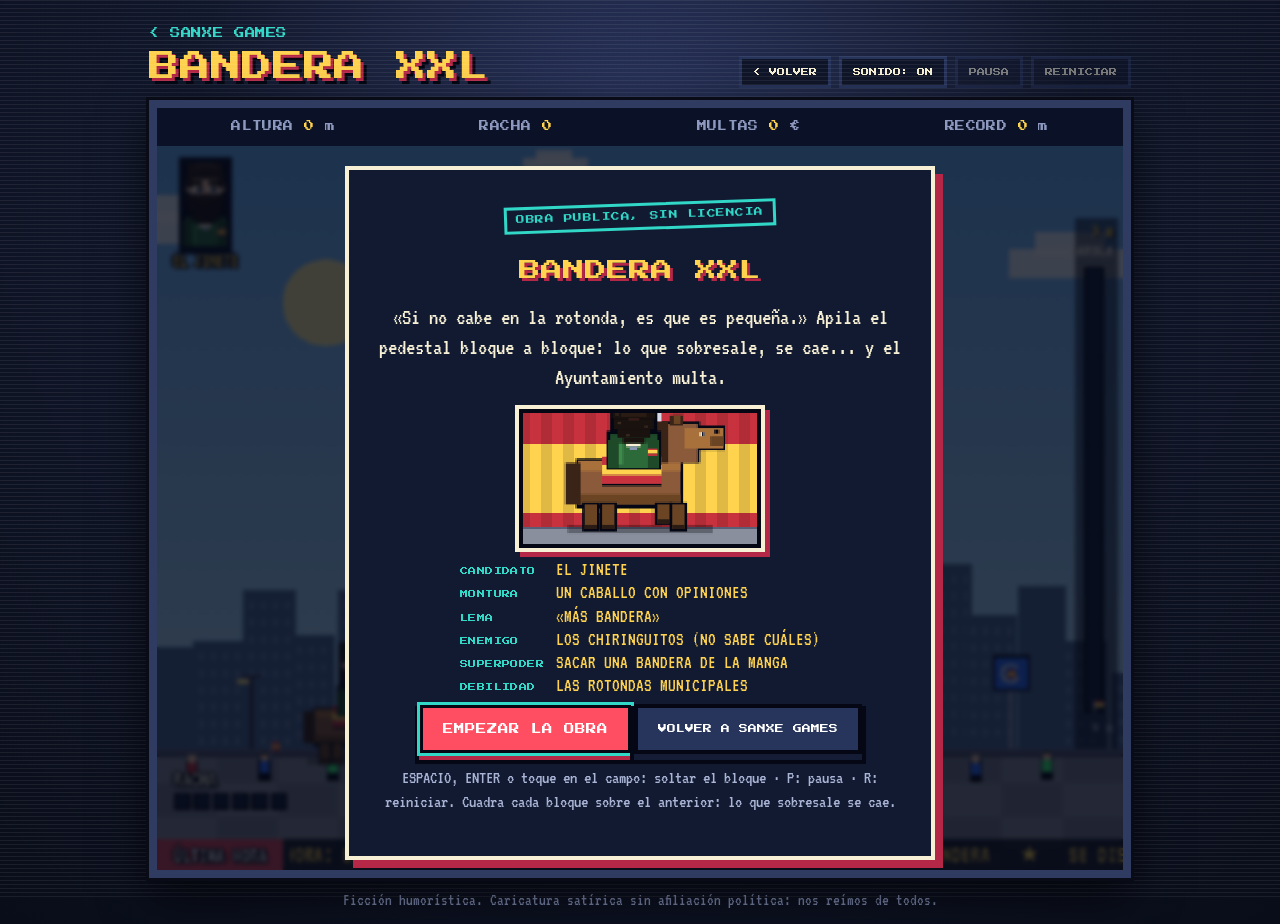
==== bandera-xxl/index.html @ f1ae3667 "Navbar: replace HI-SCORE with an anonymous unique-visitors counter (Worker /hit + /visits) Co-Author" ====
<!doctype html>
<html lang="es">
<head>
  <meta charset="UTF-8">
  <meta name="viewport" content="width=device-width, initial-scale=1.0, viewport-fit=cover">
  <meta name="theme-color" content="#0b1021">
  <link rel="canonical" href="https://sanxegames.es/bandera-xxl/">
  <meta name="description" content="Bandera XXL: apila el pedestal más alto de la plaza para izar la bandera más grande del país. Juego de sátira política gratis en el navegador.">
  <title>Bandera XXL — Sanxe Games</title>
  <link rel="icon" href="../favicon.svg" type="image/svg+xml">
  <link rel="preload" href="../assets/fonts/PressStart2P-latin.woff2" as="font" type="font/woff2" crossorigin>
  <link rel="stylesheet" href="style.css?v=2">
</head>
<body>
  <main class="cabinet">
    <header>
      <div>
        <a class="back" href="../">&lt; SANXE GAMES</a>
        <h1>BANDERA XXL</h1>
      </div>
      <div class="toolbar" aria-label="Opciones de partida">
        <a class="small-button back-button" href="../" aria-label="Volver a Sanxe Games">&lt; VOLVER</a>
        <button id="sound" class="small-button" aria-label="Activar o desactivar sonido" aria-pressed="true">SONIDO: ON</button>
        <button id="pause" class="small-button" disabled>PAUSA</button>
        <button id="restart" class="small-button" disabled>REINICIAR</button>
      </div>
    </header>

    <section class="screen" aria-label="Videojuego Bandera XXL">
      <div class="hud">
        <span>ALTURA <b id="alt">0</b> m</span>
        <span>RACHA <b id="perf">0</b></span>
        <span>MULTAS <b id="fine">0</b> €</span>
        <span>RÉCORD <b id="best">0</b> m</span>
      </div>
      <p id="game-status" class="sr-only" role="status" aria-live="polite">Partida preparada.</p>
      <canvas id="game" width="800" height="600" tabindex="0" aria-label="Área de juego" aria-describedby="game-help">Tu navegador necesita admitir Canvas para ejecutar el juego.</canvas>
      <div id="overlay" class="overlay" aria-live="polite">
        <div class="panel">
          <p class="stamp" id="overlay-stamp">SÁTIRA PIXELADA</p>
          <h2 id="overlay-title">BANDERA XXL</h2>
          <p id="overlay-text"></p>
          <div id="overlay-extra"></div>
          <div id="overlay-actions" class="actions"></div>
          <p id="game-help" class="keys">ESPACIO, ENTER o toque en el campo: soltar el bloque · P: pausa · R: reiniciar. Cuadra cada bloque sobre el anterior: lo que sobresale se cae.</p>
        </div>
      </div>
    </section>

    <nav class="dpad one" aria-label="Controles táctiles">
      <button id="drop" aria-label="Soltar bloque">SOLTAR</button>
    </nav>

    <footer>Ficción humorística. Caricatura satírica sin afiliación política: nos reímos de todos.</footer>
  </main>
  <script src="audio.js?v=2"></script>
  <script src="../assets/scores.js?v=4"></script>
  <script src="game.js?v=4"></script>
</body>
</html>
---- bandera-xxl/style.css ----
@font-face{font-family:"Press Start 2P";src:url(../assets/fonts/PressStart2P-latin.woff2) format("woff2");font-display:swap}
@font-face{font-family:"VT323";src:url(../assets/fonts/VT323-latin.woff2) format("woff2");font-display:swap}
:root{color-scheme:dark;--ink:#f7f0d5;--red:#ff4d61;--red-d:#b52746;--cyan:#31d7c7;--yellow:#ffd34e;--yellow-d:#d9992a;--navy:#101629;--deep:#050814;--line:#27345b;--px:"Press Start 2P",ui-monospace,"Courier New",monospace;--term:"VT323","Courier New",monospace}
*{box-sizing:border-box}
.sr-only{position:absolute;width:1px;height:1px;padding:0;margin:-1px;overflow:hidden;clip:rect(0,0,0,0);white-space:nowrap;border:0}
body{margin:0;min-height:100vh;display:grid;place-items:center;overflow-x:hidden;background:radial-gradient(circle at 50% 15%,#29345c 0,#11172b 44%,#090d19 100%);color:var(--ink);font:400 1.35rem/1.3 var(--term)}
body::before{content:"";position:fixed;inset:0;pointer-events:none;opacity:.14;background:repeating-linear-gradient(0deg,transparent 0 3px,#fff 4px)}
.cabinet{width:min(100%,1030px);padding:18px 24px 12px}
header{display:flex;justify-content:space-between;align-items:end;gap:12px;margin-bottom:12px}
.back{display:inline-block;margin-bottom:10px;color:var(--cyan);text-decoration:none;font:400 clamp(.5rem,1.4vw,.65rem)/1 var(--px);letter-spacing:.06em}
.back:hover,.back:focus-visible{color:var(--yellow)}
h1{margin:0;color:var(--yellow);font:400 clamp(1rem,3.6vw,1.9rem)/1.3 var(--px);letter-spacing:.03em;text-shadow:3px 3px 0 var(--red-d),6px 6px 0 var(--deep)}
.toolbar{display:flex;justify-content:center;flex-wrap:wrap;gap:8px}
button:disabled{opacity:.45;cursor:default}
button:focus-visible,a:focus-visible,canvas:focus-visible{outline:3px solid var(--cyan);outline-offset:3px}
.small-button{border:3px solid var(--line);background:var(--navy);color:var(--ink);padding:9px 11px;font:400 .5rem/1 var(--px);cursor:pointer}
.small-button:hover:not(:disabled){border-color:var(--cyan);color:var(--cyan)}
.screen{position:relative;width:100%;margin-inline:auto;border:8px solid #303b61;outline:3px solid #090c17;box-shadow:0 16px 45px #000a,inset 0 0 30px #000;background:#0b1021}
.hud{min-height:38px;display:flex;justify-content:space-around;align-items:center;gap:8px;padding:8px 6px;background:#0b1126;color:#8d99be;font:400 clamp(.45rem,1.35vw,.62rem)/1 var(--px);letter-spacing:.04em;white-space:nowrap}
.hud b{color:var(--yellow);font-weight:400}
#lost{color:var(--red)}
canvas{display:block;width:100%;height:auto;image-rendering:pixelated;image-rendering:crisp-edges;background:#0b1021;touch-action:none}
.overlay{position:absolute;inset:38px 0 0;display:grid;place-items:safe center;overflow:auto;padding:20px;background:#050916c2;backdrop-filter:blur(2px)}
.overlay.hidden{display:none}
.panel{width:min(100%,590px);padding:clamp(16px,3vw,30px);text-align:center;background:#111a31;border:4px solid var(--ink);box-shadow:8px 8px 0 var(--red-d)}
.panel h2{margin:12px 0 16px;font:400 clamp(.9rem,3.2vw,1.35rem)/1.5 var(--px);color:var(--yellow);text-shadow:3px 3px 0 var(--red-d)}
.panel p{margin:0 0 12px;line-height:1.3;font-size:1.45rem}
.stamp{display:inline-block;margin:0;padding:6px 9px;color:var(--cyan);border:3px solid var(--cyan);transform:rotate(-2deg);font:400 .55rem/1 var(--px)!important;letter-spacing:.06em}
[hidden]{display:none!important}
.keys{color:#aab4d5;font-size:1.15rem!important}
footer{margin-top:12px;text-align:center;color:#7782a7;font-size:1.05rem}
@media (hover:none),(max-width:760px){body{place-items:start center}.touch{display:grid}.cabinet{padding:10px}.screen{border-width:4px}}
@media (max-width:760px){header{flex-direction:column;align-items:center;gap:8px;text-align:center}.overlay{position:fixed;inset:0;z-index:2;padding:16px}}
@media (max-width:520px){.hud{font-size:.42rem;letter-spacing:0;padding:8px 2px}.small-button{padding:7px}}
@media (max-height:520px){.cabinet{padding:6px 10px}header{flex-direction:row;align-items:center;margin-bottom:6px}.back,footer{display:none}}
@media (prefers-reduced-motion:reduce){*,*::before,*::after{animation-duration:.001ms!important;transition-duration:.001ms!important}}

/* Acciones, mapa, estrellas y titulares */
.actions{display:flex;flex-wrap:wrap;gap:10px;justify-content:center;margin:12px 0 16px}
.btn{padding:14px 20px;border:0;background:var(--red);color:#fff;font:400 .66rem/1.3 var(--px);cursor:pointer;box-shadow:0 0 0 4px var(--deep),0 6px 0 4px var(--red-d),0 6px 0 8px var(--deep)}
.btn:hover{background:#ff7384}
.btn:active{transform:translateY(4px);box-shadow:0 0 0 4px var(--deep),0 2px 0 4px var(--red-d),0 2px 0 8px var(--deep)}
.btn.secondary{background:#27345b;box-shadow:0 0 0 4px var(--deep),0 6px 0 4px #151d36,0 6px 0 8px var(--deep);font-size:.55rem}
.btn.secondary:hover{background:#3b4a7a}
.stars{display:flex;justify-content:center;gap:10px;margin:6px 0 10px}
.star{display:inline-block;width:26px;height:26px;background:#27345b;clip-path:polygon(50% 0,62% 36%,100% 38%,70% 60%,80% 100%,50% 76%,20% 100%,30% 60%,0 38%,38% 36%)}
.star.on{background:var(--yellow)}
.headline{margin:8px 0 14px;padding:12px 14px;border:3px dashed #3b4a7a;background:#0b1126;text-align:left}
.headline b{display:block;margin-bottom:6px;color:var(--cyan);font:400 .5rem/1 var(--px);letter-spacing:.08em}
.headline small{display:block;margin-top:4px;color:#aab4d5;font-size:1.25rem}
.ficha{display:flex;gap:16px;align-items:center;justify-content:center;margin:6px 0 14px;text-align:left}
.ficha canvas{flex:none;width:112px;height:140px;image-rendering:pixelated;border:4px solid var(--ink);box-shadow:4px 4px 0 var(--red-d);background:#16224a}
.ficha dl{margin:0;display:grid;gap:1px}
.ficha dt{font:400 .5rem/1.4 var(--px);color:var(--cyan);margin-top:5px;letter-spacing:.06em}
.ficha dd{margin:0;font-size:1.3rem;line-height:1.05;color:var(--yellow)}
@media (max-width:480px){.ficha{flex-direction:column}.ficha dl{text-align:center}}
.map{display:grid;grid-template-columns:repeat(4,minmax(0,1fr));gap:10px;margin:12px 0}
.tile{display:grid;gap:4px;justify-items:center;padding:10px 6px;border:3px solid var(--line);background:#0b1126;color:var(--ink);font:inherit;cursor:pointer}
.tile b{font:400 1rem/1 var(--px);color:var(--yellow)}
.tile span{font:400 .38rem/1.5 var(--px);color:#aab4d5;min-height:3em;display:grid;align-items:center}
.tile .stars{margin:0;gap:4px}.tile .star{width:14px;height:14px}
.tile:hover:not(:disabled){border-color:var(--yellow)}
.tile.locked{opacity:.4;cursor:default}
.touch{display:none;grid-template-columns:1fr;gap:8px;margin-top:13px}
.touch button{min-height:60px;border:3px solid #3b4a7a;background:#18213e;color:#fff;font:400 .6rem/1 var(--px);touch-action:none;user-select:none;-webkit-user-select:none}
.touch button.on{background:#27345b;transform:translateY(2px)}
.touch .up{background:var(--red-d);border-color:var(--red);min-height:78px;font-size:.85rem}
.touch-hint{display:none;margin:8px 0 0;text-align:center;color:#8d99be;font-size:1.15rem}
canvas{cursor:pointer}
@media (hover:none),(max-width:760px){.touch{display:grid}.touch-hint{display:block}}
@media (max-width:520px){.map{grid-template-columns:repeat(2,minmax(0,1fr))}.btn{font-size:.55rem;padding:12px 14px}}

.back-button{display:inline-block;text-decoration:none}
.back-button:hover,.back-button:focus-visible{border-color:var(--cyan);color:var(--cyan)}
.tile .rec{font:400 .4rem/1.4 var(--px);color:var(--green,#3cff7a);font-style:normal}

canvas{cursor:crosshair;touch-action:none}
.tile .rec{font:400 .4rem/1.4 var(--px);color:#3cff7a;font-style:normal}
.modes{display:grid;gap:10px;margin:10px 0 6px}
.mode-note{margin:0 0 6px;color:#aab4d5;font-size:1.2rem}

/* Tildes sobre mayúsculas: Press Start 2P las dibuja con altura de minúscula, así que se pintan aparte */
.ac{position:relative;display:inline-block}
.ac::after{content:"";position:absolute;left:calc(50% - .02em);top:-.17em;width:.2em;height:.13em;background:currentColor;transform:skewX(-50deg)}
.ac.n::after{left:calc(50% - .17em);width:.14em;height:.12em;transform:none;box-shadow:.2em -.09em 0 currentColor}
.ac.u::after{left:calc(50% - .21em);width:.14em;height:.14em;transform:none;box-shadow:.28em 0 0 currentColor}

.dpad{display:none;grid-template-columns:repeat(4,1fr);gap:8px;margin-top:13px}
.dpad button{min-height:62px;border:3px solid #3b4a7a;background:#18213e;color:#fff;font:400 1rem/1 var(--px);touch-action:none;user-select:none;-webkit-user-select:none}
.dpad button:active,.dpad button.on{background:#27345b;transform:translateY(2px)}
@media (hover:none),(max-width:760px){.dpad{display:grid}}
.dpad.one{grid-template-columns:1fr}
.dpad.one button{min-height:74px;font-size:1.1rem;background:#7a1f31;border-color:#ff4d61}

/* Cartel de título, ficha y acta del Ayuntamiento */
.ficha{flex-direction:column;gap:8px;margin:2px 0 8px}
.ficha canvas{width:min(100%,250px);height:auto;aspect-ratio:176/104;border:4px solid var(--ink);box-shadow:5px 5px 0 var(--red-d);background:#c8323f}
.ficha dl{display:grid;grid-template-columns:auto 1fr;gap:3px 12px;text-align:left;align-items:baseline;max-width:100%}
.ficha dt{margin:0}
.ficha dd{font-size:1.2rem}
.overlay.side{place-items:safe center end;background:linear-gradient(90deg,#0500 0,#05091699 55%,#050916d0 100%);backdrop-filter:none}
.overlay.side .panel{width:min(100%,370px);padding:16px 18px}
.overlay.side .panel h2{font-size:.82rem;margin:10px 0 12px}
.acta{position:relative;margin:6px 0 10px;padding:12px 12px 14px;text-align:left;background:#efe6c8;color:#1a2038;border:3px solid #050814;box-shadow:4px 4px 0 #050814;background-image:repeating-linear-gradient(0deg,transparent 0 21px,#d9cfa8 22px)}
.acta b{display:block;margin-bottom:8px;font:400 .48rem/1.5 var(--px);color:#7a1f31;letter-spacing:.04em}
.acta dl{margin:0;display:grid;grid-template-columns:auto 1fr;gap:1px 10px}
.acta dt{font:400 .4rem/2 var(--px);color:#53597a}
.acta dd{margin:0;font-size:1.25rem;line-height:1.1;color:#1a2038}
.acta u{text-decoration:none;font-weight:700;color:#b52746}
.acta .sello{position:absolute;right:8px;bottom:10px;transform:rotate(-12deg);padding:5px 8px;border:3px solid #c8323f;color:#c8323f;font:400 .6rem/1 var(--px);opacity:.82;font-style:normal;background:#efe6c855}
@media (max-width:760px){.overlay.side{place-items:safe center}.overlay.side .panel{width:min(100%,420px)}}
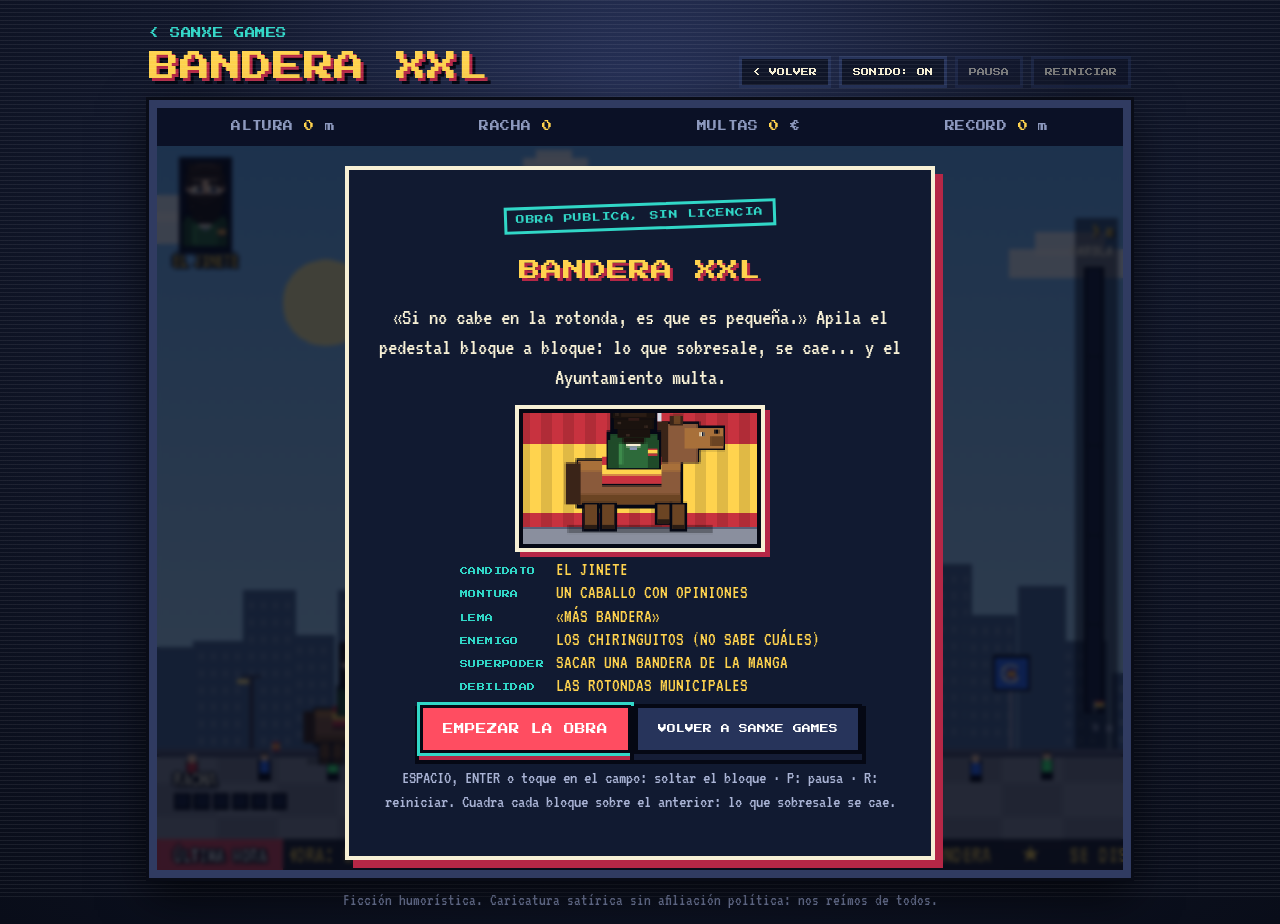
==== commit 31fb4beb: "Virality kit: share card + challenge links, per-game OG images/meta, fullscreen mode for mobile, ano" ====
--- a/bandera-xxl/index.html
+++ b/bandera-xxl/index.html
@@ -7,9 +7,23 @@
   <link rel="canonical" href="https://sanxegames.es/bandera-xxl/">
   <meta name="description" content="Bandera XXL: apila el pedestal más alto de la plaza para izar la bandera más grande del país. Juego de sátira política gratis en el navegador.">
   <title>Bandera XXL — Sanxe Games</title>
+  <meta property="og:type" content="website">
+  <meta property="og:site_name" content="Sanxe Games">
+  <meta property="og:locale" content="es_ES">
+  <meta property="og:title" content="Bandera XXL — Sanxe Games">
+  <meta property="og:description" content="Bandera XXL: apila el pedestal más alto de la plaza para izar la bandera más grande del país. Juego de sátira política gratis en el navegador.">
+  <meta property="og:url" content="https://sanxegames.es/bandera-xxl/">
+  <meta property="og:image" content="https://sanxegames.es/assets/og/bandera-xxl.png">
+  <meta property="og:image:width" content="1200">
+  <meta property="og:image:height" content="630">
+  <meta name="twitter:card" content="summary_large_image">
+  <meta name="twitter:title" content="Bandera XXL — Sanxe Games">
+  <meta name="twitter:description" content="Bandera XXL: apila el pedestal más alto de la plaza para izar la bandera más grande del país. Juego de sátira política gratis en el navegador.">
+  <meta name="twitter:image" content="https://sanxegames.es/assets/og/bandera-xxl.png">
   <link rel="icon" href="../favicon.svg" type="image/svg+xml">
   <link rel="preload" href="../assets/fonts/PressStart2P-latin.woff2" as="font" type="font/woff2" crossorigin>
   <link rel="stylesheet" href="style.css?v=2">
+  <link rel="stylesheet" href="../assets/mobile.css?v=1">
 </head>
 <body>
   <main class="cabinet">
@@ -54,7 +68,8 @@
     <footer>Ficción humorística. Caricatura satírica sin afiliación política: nos reímos de todos.</footer>
   </main>
   <script src="audio.js?v=2"></script>
-  <script src="../assets/scores.js?v=4"></script>
+  <script src="../assets/scores.js?v=6"></script>
+  <script src="../assets/mobile.js?v=1"></script>
   <script src="game.js?v=4"></script>
 </body>
 </html>
--- a/assets/mobile.css
+++ b/assets/mobile.css
@@ -0,0 +1,18 @@
+/* Sanxe Games — pantalla completa y ayudas para móvil (compartido por todos los juegos) */
+#fs{display:none}
+@media (hover:none),(max-width:760px){#fs{display:inline-block}}
+.fs-exit{display:none}
+.rot-hint{display:none;margin:0 0 10px;color:#8d99be;font:400 1.15rem/1.2 "VT323",monospace;text-align:center}
+@media (hover:none) and (orientation:portrait){.rot-hint{display:block}}
+body.fs{overflow:hidden}
+body.fs .cabinet{position:fixed;inset:0;z-index:50;width:100vw;max-width:none;height:100dvh;margin:0;padding:4px;display:flex;flex-direction:column;background:#050814}
+body.fs header,body.fs footer,body.fs .sgs-reto-banner,body.fs .rot-hint{display:none!important}
+body.fs .screen{flex:1 1 auto;min-height:0;margin:0;display:flex;flex-direction:column;align-items:center;border-width:3px}
+body.fs .screen .hud{align-self:stretch;flex:0 0 auto}
+body.fs .screen canvas{flex:0 0 auto;margin:auto}
+body.fs .dpad,body.fs .touch{flex:0 0 auto;margin-top:4px}
+body.fs .dpad button,body.fs .touch button{min-height:52px}
+body.fs .fs-exit{display:block;position:fixed;top:8px;right:8px;z-index:60;padding:8px 10px;border:3px solid #3b4a7a;background:#0b1126d9;color:#f7f0d5;font:400 .5rem/1 "Press Start 2P",monospace;cursor:pointer}
+body.fs .overlay{position:absolute}
+body.fs .screen .hud{padding-right:92px}
+body.fs .screen{width:100%!important;max-width:none!important;margin:0!important}
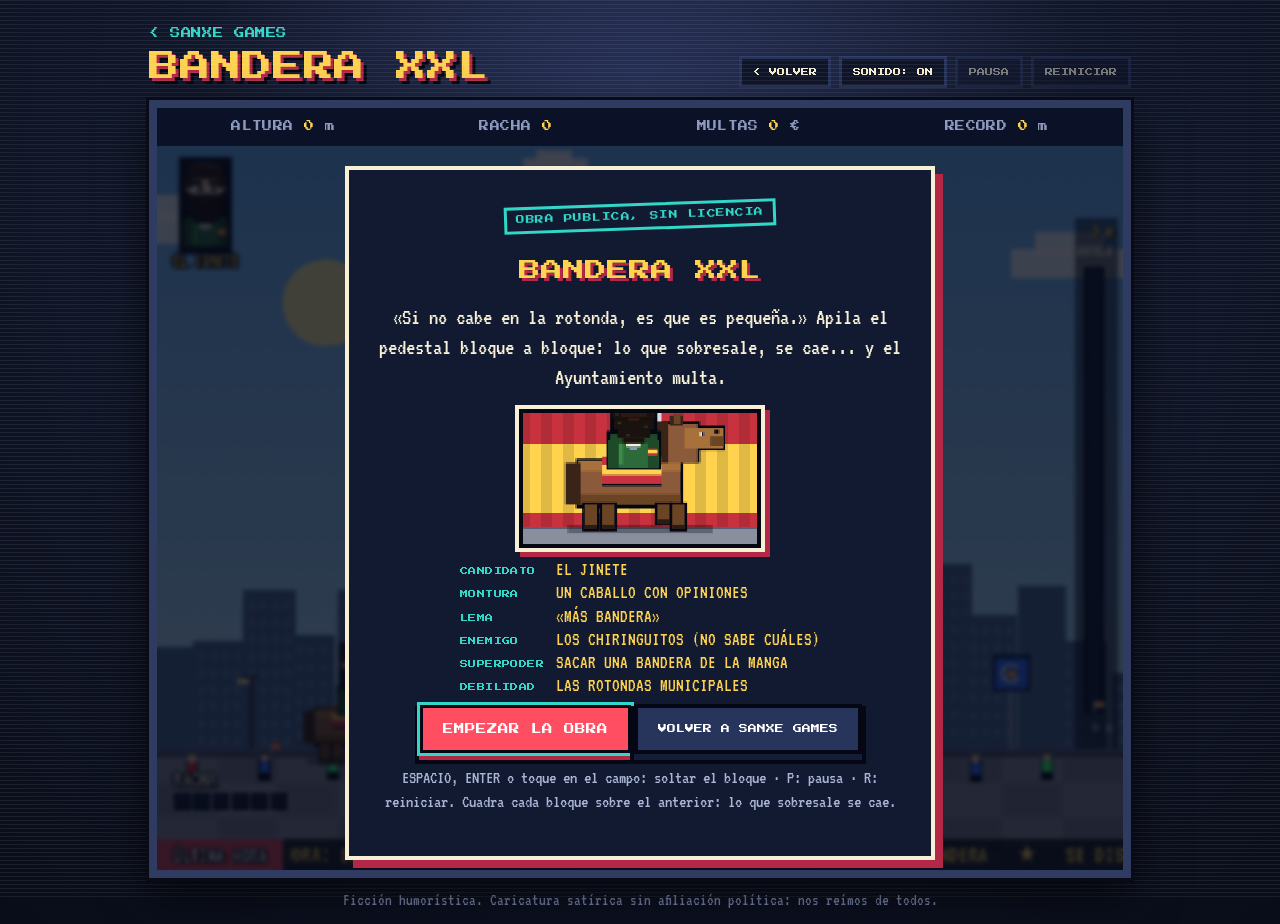
==== commit 04806780: "Share card: use VT323 for the ULTIMA HORA tag (accent fix) Co-Authored-By: Claude Sonnet 5.5 <norepl" ====
--- a/bandera-xxl/index.html
+++ b/bandera-xxl/index.html
@@ -68,7 +68,7 @@
     <footer>Ficción humorística. Caricatura satírica sin afiliación política: nos reímos de todos.</footer>
   </main>
   <script src="audio.js?v=2"></script>
-  <script src="../assets/scores.js?v=6"></script>
+  <script src="../assets/scores.js?v=7"></script>
   <script src="../assets/mobile.js?v=1"></script>
   <script src="game.js?v=4"></script>
 </body>
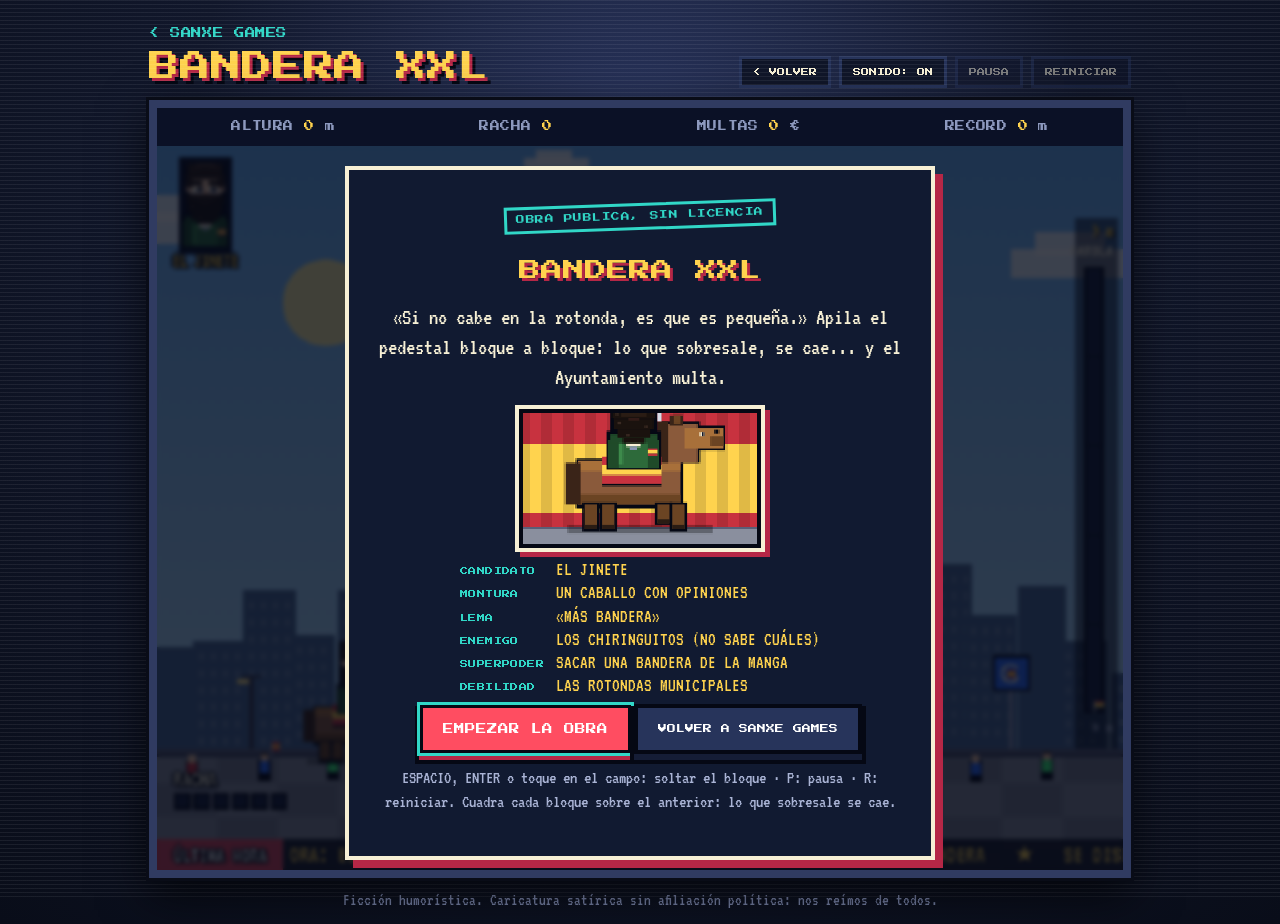
==== commit df477509: "Mobile experience: compact portrait layout with controls at the bottom, automatic fullscreen in land" ====
--- a/bandera-xxl/index.html
+++ b/bandera-xxl/index.html
@@ -23,7 +23,7 @@
   <link rel="icon" href="../favicon.svg" type="image/svg+xml">
   <link rel="preload" href="../assets/fonts/PressStart2P-latin.woff2" as="font" type="font/woff2" crossorigin>
   <link rel="stylesheet" href="style.css?v=2">
-  <link rel="stylesheet" href="../assets/mobile.css?v=1">
+  <link rel="stylesheet" href="../assets/mobile.css?v=4">
 </head>
 <body>
   <main class="cabinet">
@@ -69,7 +69,7 @@
   </main>
   <script src="audio.js?v=2"></script>
   <script src="../assets/scores.js?v=7"></script>
-  <script src="../assets/mobile.js?v=1"></script>
+  <script src="../assets/mobile.js?v=2"></script>
   <script src="game.js?v=4"></script>
 </body>
 </html>
--- a/assets/mobile.css
+++ b/assets/mobile.css
@@ -1,18 +1,61 @@
-/* Sanxe Games — pantalla completa y ayudas para móvil (compartido por todos los juegos) */
+/* Sanxe Games — experiencia móvil compartida por todos los juegos.
+   · Vertical: pantalla compacta, juego arriba y controles grandes abajo, al alcance del pulgar.
+   · Horizontal: pantalla completa automática con los controles a los lados del juego.
+   · Botón PANTALLA COMPLETA (o tecla F) para forzarla. */
 #fs{display:none}
 @media (hover:none),(max-width:760px){#fs{display:inline-block}}
 .fs-exit{display:none}
-.rot-hint{display:none;margin:0 0 10px;color:#8d99be;font:400 1.15rem/1.2 "VT323",monospace;text-align:center}
-@media (hover:none) and (orientation:portrait){.rot-hint{display:block}}
+.rot-hint{display:none;margin:0 0 8px;color:#8d99be;font:400 1.15rem/1.2 "VT323",monospace;text-align:center}
+
+/* detalles táctiles */
+@media (hover:none),(pointer:coarse){
+  html,body{overscroll-behavior:none;-webkit-tap-highlight-color:transparent}
+  .dpad,.touch,.small-button,canvas{-webkit-user-select:none;user-select:none;-webkit-touch-callout:none}
+  button{touch-action:manipulation}
+}
+
+/* ---------- vertical ---------- */
+@media ((hover:none) or (max-width:760px)) and (orientation:portrait){
+  .rot-hint{display:block}
+  body{display:block!important;min-height:100dvh}
+  .cabinet{display:flex;flex-direction:column;min-height:100dvh;padding:6px 6px calc(10px + env(safe-area-inset-bottom));width:100%}
+  header{margin-bottom:6px;gap:6px}
+  header h1{font-size:1rem}
+  .back,.eyebrow{display:none}
+  header{justify-content:center;text-align:center}
+  .toolbar{gap:5px}.small-button{padding:7px 8px;font-size:.45rem}
+  .rot-hint{font-size:1.05rem;margin-bottom:6px}
+  .screen{flex:0 0 auto;margin-top:auto!important;margin-bottom:auto!important;border-width:3px;box-shadow:0 8px 24px #0009}
+  .dpad,.touch{margin-top:0!important;padding-top:6px}
+  .dpad button,.touch button{min-height:80px!important;font-size:1.05rem}
+  footer{margin-top:6px;font-size:.95rem}
+}
+
+/* ---------- pantalla completa (manual o automática en horizontal) ---------- */
 body.fs{overflow:hidden}
-body.fs .cabinet{position:fixed;inset:0;z-index:50;width:100vw;max-width:none;height:100dvh;margin:0;padding:4px;display:flex;flex-direction:column;background:#050814}
+body.fs .cabinet{position:fixed;inset:0;z-index:50;width:100vw!important;max-width:none;height:100dvh;min-height:0;margin:0;padding:4px;display:flex;flex-direction:column;background:#050814}
 body.fs header,body.fs footer,body.fs .sgs-reto-banner,body.fs .rot-hint{display:none!important}
-body.fs .screen{flex:1 1 auto;min-height:0;margin:0;display:flex;flex-direction:column;align-items:center;border-width:3px}
-body.fs .screen .hud{align-self:stretch;flex:0 0 auto}
+body.fs .screen{flex:1 1 auto;min-height:0;margin:0!important;width:100%!important;max-width:none!important;display:flex;flex-direction:column;align-items:center;border-width:3px}
+body.fs .screen .hud{align-self:stretch;flex:0 0 auto;padding-right:92px}
 body.fs .screen canvas{flex:0 0 auto;margin:auto}
-body.fs .dpad,body.fs .touch{flex:0 0 auto;margin-top:4px}
-body.fs .dpad button,body.fs .touch button{min-height:52px}
+body.fs .dpad,body.fs .touch{flex:0 0 auto;margin-top:4px!important;padding-top:0}
+body.fs .dpad button,body.fs .touch button{min-height:56px!important}
 body.fs .fs-exit{display:block;position:fixed;top:8px;right:8px;z-index:60;padding:8px 10px;border:3px solid #3b4a7a;background:#0b1126d9;color:#f7f0d5;font:400 .5rem/1 "Press Start 2P",monospace;cursor:pointer}
 body.fs .overlay{position:absolute}
-body.fs .screen .hud{padding-right:92px}
-body.fs .screen{width:100%!important;max-width:none!important;margin:0!important}
+
+/* horizontal en móvil: los controles se colocan a los lados del juego, sin tapar la partida */
+@media (orientation:landscape) and (max-height:520px){
+  body.fs{--b:clamp(46px,calc((100vw - (100vh - 44px) * 1.3333) / 6 - 2px),68px);--g:4px;--m:12px}
+  body.fs .dpad,body.fs .touch{position:fixed;inset:0;z-index:55;margin:0!important;padding:0;display:block!important;background:none;border:0;pointer-events:none}
+  body.fs .dpad button,body.fs .touch button{position:absolute;pointer-events:auto;width:var(--b);height:var(--b);min-height:0!important;padding:0;opacity:.72;font-size:.5rem;line-height:1.1;border-radius:14px;margin:0}
+  body.fs .dpad button:active,body.fs .touch button:active,body.fs .dpad button.on,body.fs .touch button.on{opacity:1}
+  /* cruceta (izquierda) */
+  body.fs [data-dir="left"],body.fs [data-act="left"],body.fs [data-key="ArrowLeft"]{left:var(--m);bottom:calc(var(--m) + var(--b) + var(--g))}
+  body.fs [data-dir="right"],body.fs [data-act="right"],body.fs [data-key="ArrowRight"]{left:calc(var(--m) + 2 * (var(--b) + var(--g)));bottom:calc(var(--m) + var(--b) + var(--g))}
+  body.fs [data-dir="up"],body.fs [data-key="ArrowUp"]{left:calc(var(--m) + var(--b) + var(--g));bottom:calc(var(--m) + 2 * (var(--b) + var(--g)))}
+  body.fs [data-dir="down"],body.fs [data-key="ArrowDown"]{left:calc(var(--m) + var(--b) + var(--g));bottom:var(--m)}
+  /* acciones (derecha) */
+  body.fs nav button[data-act="fire"],body.fs nav button[data-act="flap"],body.fs nav button[data-key="Space"],body.fs nav button#drop,body.fs nav button[data-act="bark"]{right:var(--m);bottom:var(--m);width:calc(var(--b) * 1.4);height:calc(var(--b) * 1.4)}
+  body.fs [data-act="whistle"]{right:var(--m);bottom:calc(var(--m) + var(--b) * 1.4 + var(--g))}
+  body.fs [data-act="sprint"]{right:var(--m);bottom:calc(var(--m) + var(--b) * 1.4 + var(--b) + 2 * var(--g))}
+}
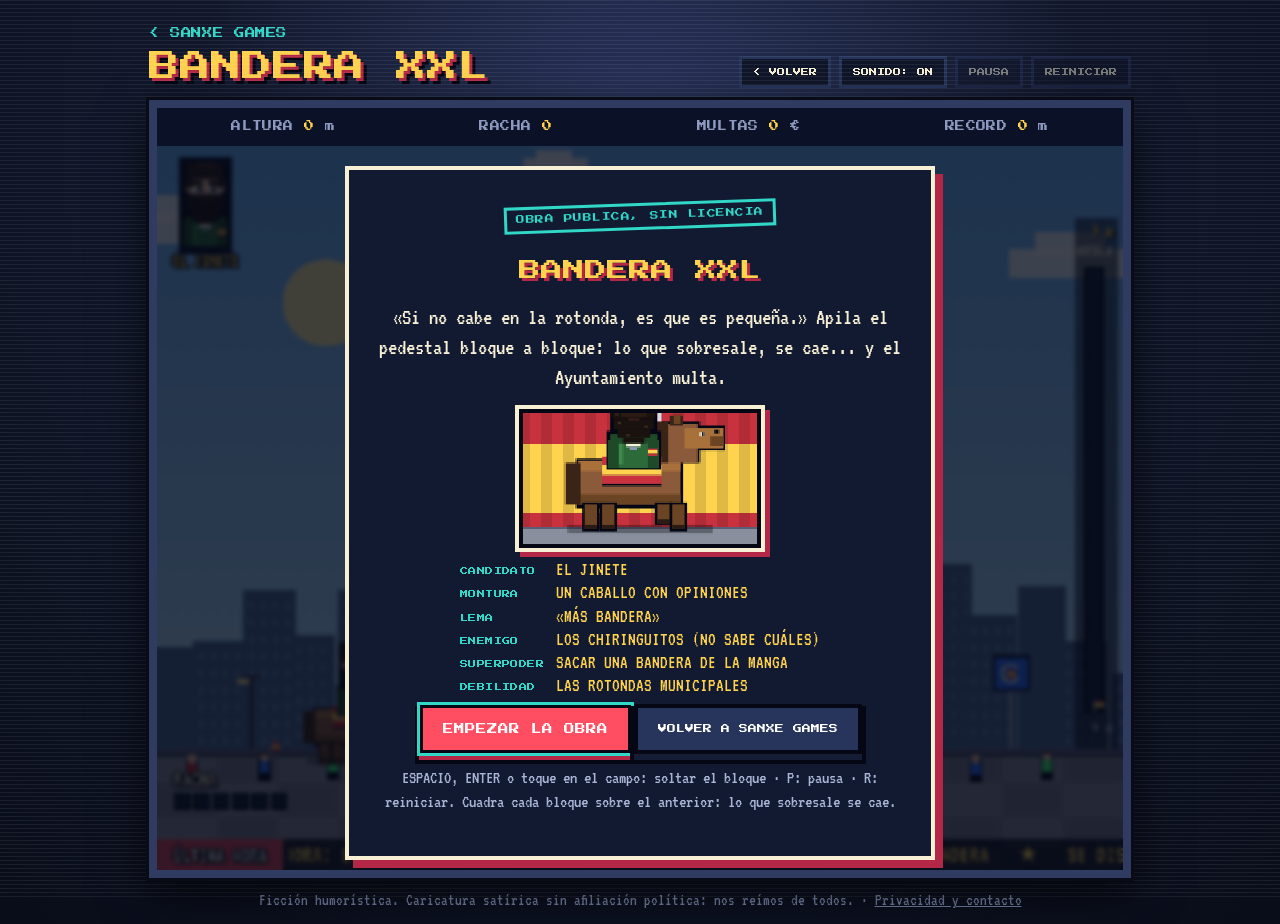
==== commit ed154411: "Privacy page, anonymous contact form and moderation panel - /privacidad/: privacy policy, legal noti" ====
--- a/bandera-xxl/index.html
+++ b/bandera-xxl/index.html
@@ -65,10 +65,10 @@
       <button id="drop" aria-label="Soltar bloque">SOLTAR</button>
     </nav>
 
-    <footer>Ficción humorística. Caricatura satírica sin afiliación política: nos reímos de todos.</footer>
+    <footer>Ficción humorística. Caricatura satírica sin afiliación política: nos reímos de todos. · <a href="../privacidad/" style="color:inherit">Privacidad y contacto</a></footer>
   </main>
   <script src="audio.js?v=2"></script>
-  <script src="../assets/scores.js?v=7"></script>
+  <script src="../assets/scores.js?v=8"></script>
   <script src="../assets/mobile.js?v=2"></script>
   <script src="game.js?v=4"></script>
 </body>
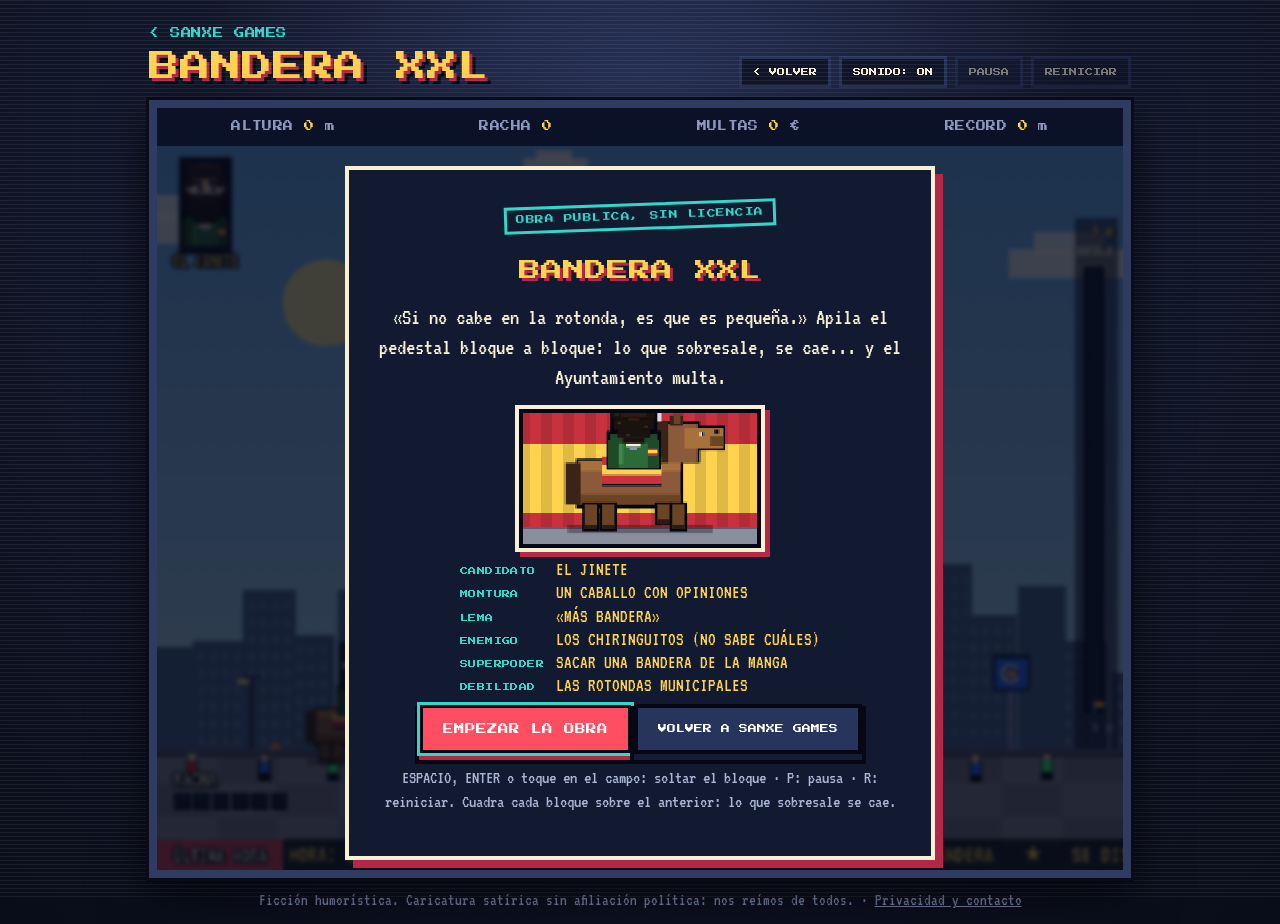
==== commit 6b2a39d2: "True vertical mode for five games on portrait phones - mobile.js: SGV (portrait detection, 450x800 c" ====
--- a/bandera-xxl/index.html
+++ b/bandera-xxl/index.html
@@ -23,7 +23,7 @@
   <link rel="icon" href="../favicon.svg" type="image/svg+xml">
   <link rel="preload" href="../assets/fonts/PressStart2P-latin.woff2" as="font" type="font/woff2" crossorigin>
   <link rel="stylesheet" href="style.css?v=2">
-  <link rel="stylesheet" href="../assets/mobile.css?v=4">
+  <link rel="stylesheet" href="../assets/mobile.css?v=6">
 </head>
 <body>
   <main class="cabinet">
@@ -69,7 +69,7 @@
   </main>
   <script src="audio.js?v=2"></script>
   <script src="../assets/scores.js?v=8"></script>
-  <script src="../assets/mobile.js?v=2"></script>
-  <script src="game.js?v=4"></script>
+  <script src="../assets/mobile.js?v=3" data-vertical></script>
+  <script src="game.js?v=5"></script>
 </body>
 </html>
--- a/assets/mobile.css
+++ b/assets/mobile.css
@@ -59,3 +59,19 @@
   body.fs [data-act="whistle"]{right:var(--m);bottom:calc(var(--m) + var(--b) * 1.4 + var(--g))}
   body.fs [data-act="sprint"]{right:var(--m);bottom:calc(var(--m) + var(--b) * 1.4 + var(--b) + 2 * var(--g))}
 }
+
+/* ---------- vertical de verdad (html.pv: lienzo 450×800 que ocupa toda la altura disponible) ---------- */
+html.pv body{display:block!important;min-height:100dvh}
+html.pv .cabinet{height:100dvh;min-height:0;display:flex;flex-direction:column;padding:4px 4px calc(4px + env(safe-area-inset-bottom));width:100%}
+html.pv header{margin:0 0 4px;flex:0 0 auto;justify-content:center}
+html.pv header>div:first-child,html.pv .rot-hint,html.pv #fs,html.pv .fs-exit{display:none!important}
+html.pv .toolbar{gap:4px;flex-wrap:nowrap;justify-content:center;width:100%}
+html.pv .small-button{padding:8px 7px;font-size:.42rem;white-space:nowrap}
+html.pv .screen{flex:1 1 auto;min-height:0;margin:0!important;width:100%!important;max-width:none!important;display:flex;flex-direction:column;align-items:center;border-width:3px}
+html.pv .screen .hud{align-self:stretch;flex:0 0 auto}
+html.pv .screen canvas{flex:0 0 auto;margin:auto}
+html.pv .dpad,html.pv .touch{flex:0 0 auto;margin-top:4px!important;padding-top:0}
+html.pv .dpad button,html.pv .touch button{min-height:72px!important}
+html.pv footer{flex:0 0 auto;margin:3px 0 0;font-size:.8rem;line-height:1}
+html.pv .sgs-reto-banner{flex:0 0 auto}
+@media (max-height:720px){html.pv footer,html.pv .touch-hint{display:none}html.pv .dpad button,html.pv .touch button{min-height:58px!important}}
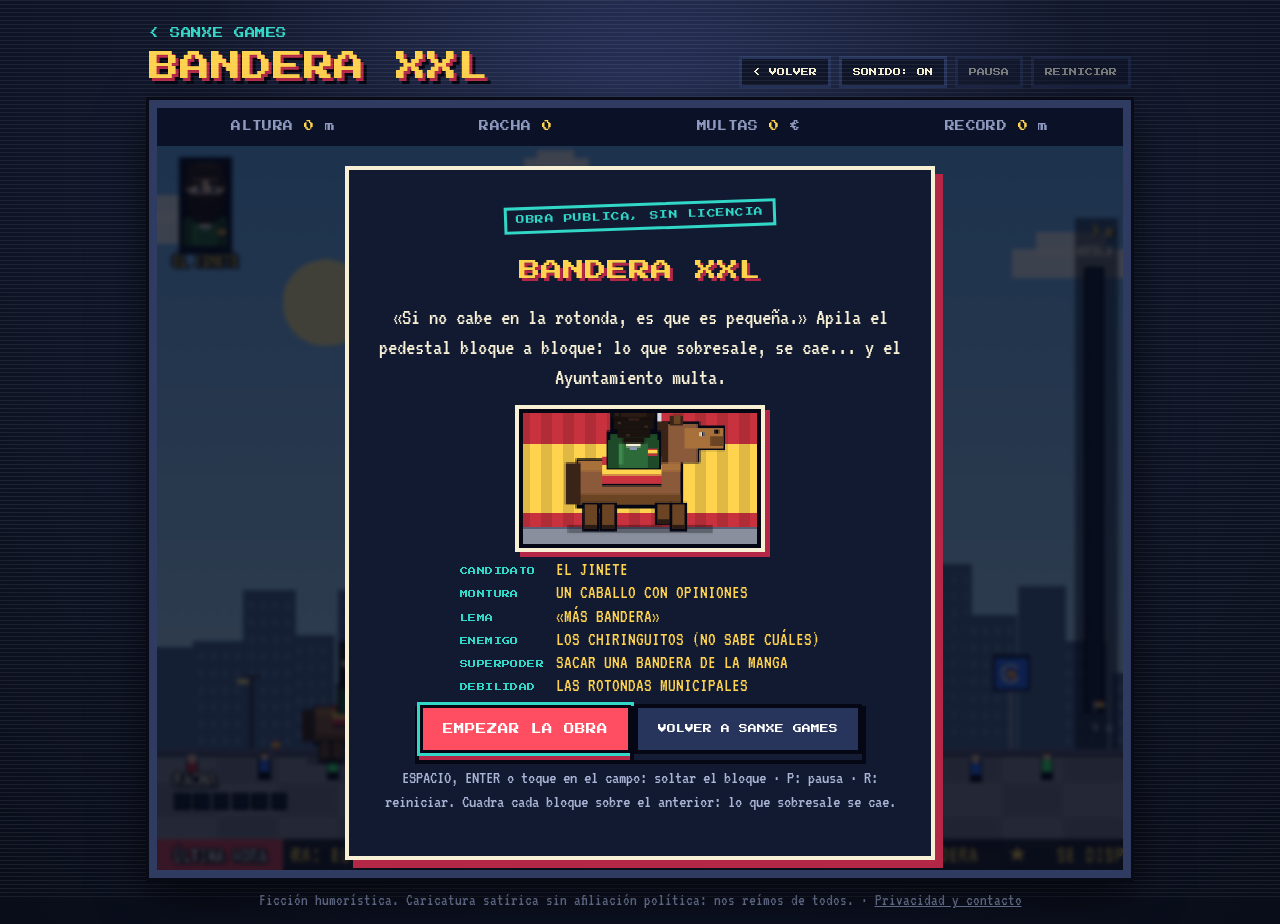
==== commit 549108ca: "Guerra de bancadas: team picker on save, standings endpoint and home section - Worker: scores.team c" ====
--- a/bandera-xxl/index.html
+++ b/bandera-xxl/index.html
@@ -68,7 +68,7 @@
     <footer>Ficción humorística. Caricatura satírica sin afiliación política: nos reímos de todos. · <a href="../privacidad/" style="color:inherit">Privacidad y contacto</a></footer>
   </main>
   <script src="audio.js?v=2"></script>
-  <script src="../assets/scores.js?v=8"></script>
+  <script src="../assets/scores.js?v=9"></script>
   <script src="../assets/mobile.js?v=3" data-vertical></script>
   <script src="game.js?v=5"></script>
 </body>
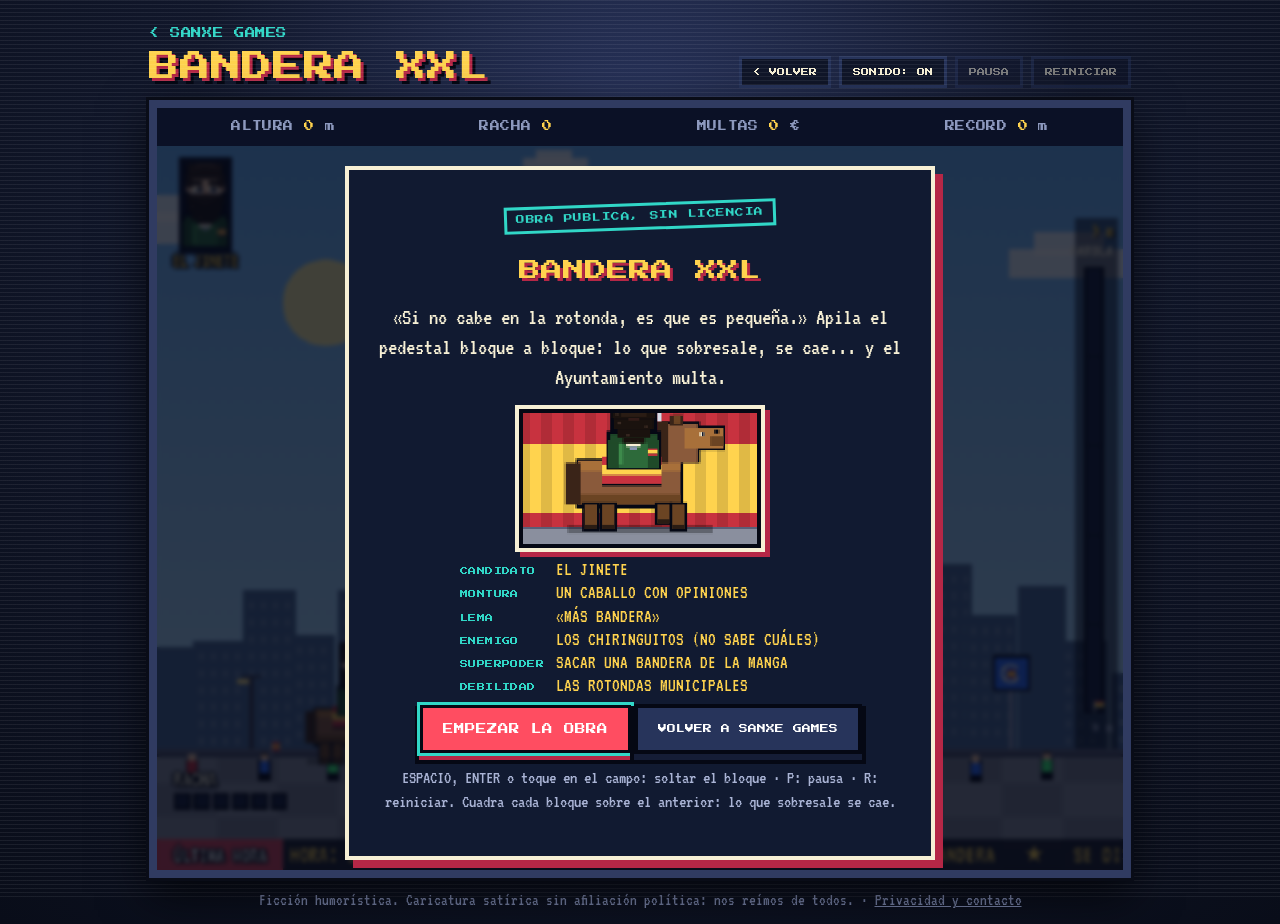
==== commit cc43e1a3: "Bancadas: izquierda, centro-izq, centro-der, derecha with party-style colours - Worker teams izq/ciz" ====
--- a/bandera-xxl/index.html
+++ b/bandera-xxl/index.html
@@ -68,7 +68,7 @@
     <footer>Ficción humorística. Caricatura satírica sin afiliación política: nos reímos de todos. · <a href="../privacidad/" style="color:inherit">Privacidad y contacto</a></footer>
   </main>
   <script src="audio.js?v=2"></script>
-  <script src="../assets/scores.js?v=9"></script>
+  <script src="../assets/scores.js?v=11"></script>
   <script src="../assets/mobile.js?v=3" data-vertical></script>
   <script src="game.js?v=5"></script>
 </body>
